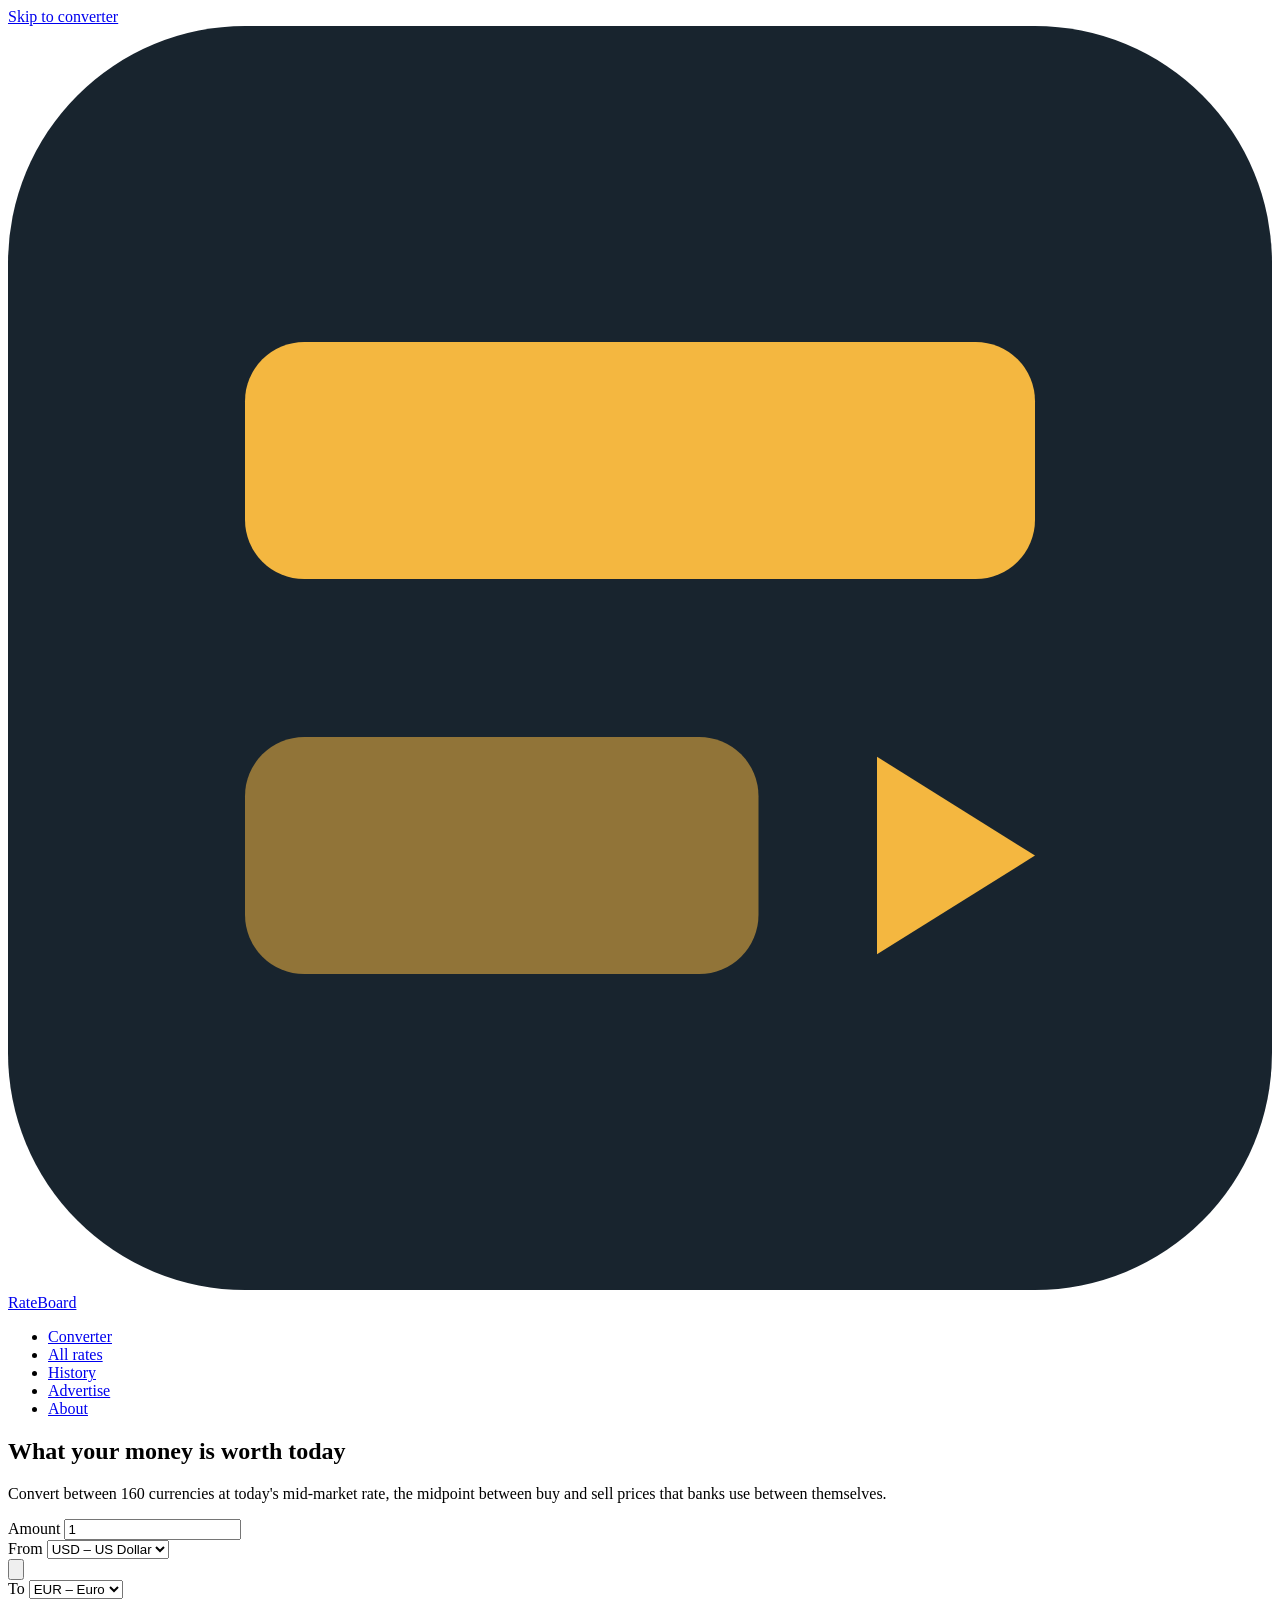
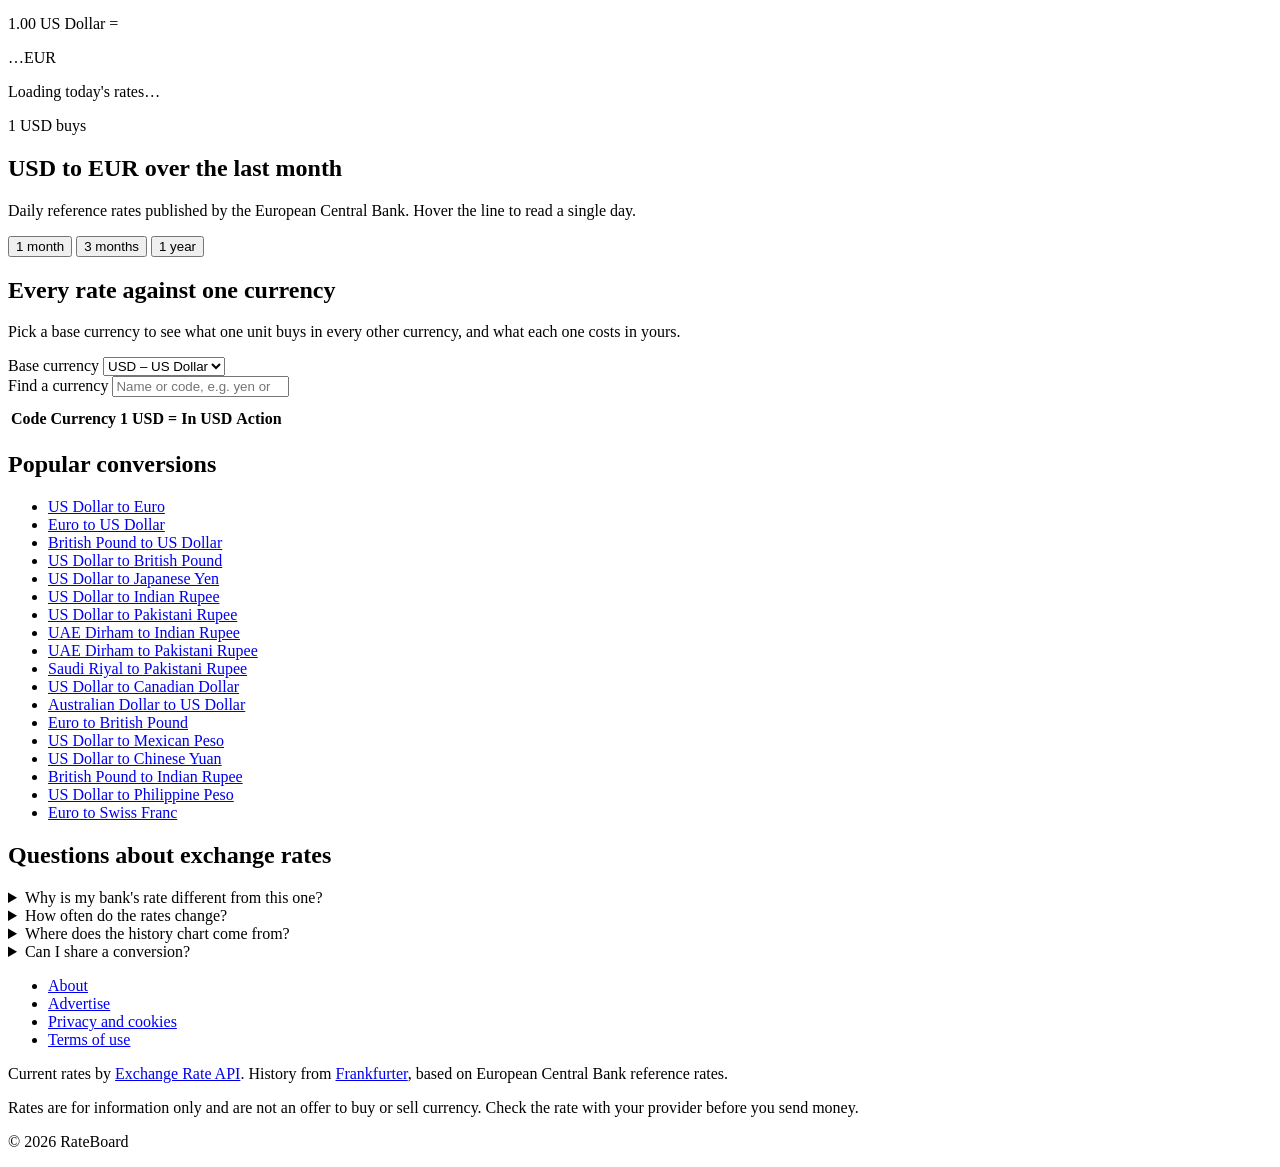
==== public/index.html @ b907bb8f "Add static exchange rate site with ad slots for Cloudflare Converter for ~160 currencies, history ch" ====
<!doctype html>
<html lang="en">
<head>
  <meta charset="utf-8">
  <meta name="viewport" content="width=device-width, initial-scale=1">
  <title>Currency Converter and Live Exchange Rates | RateBoard</title>
  <meta name="description" content="Convert between 160 currencies with today's exchange rates, compare every rate against your base currency, and see how a pair has moved over the last year.">
  <meta property="og:title" content="RateBoard – currency converter and exchange rates">
  <meta property="og:description" content="Today's exchange rates for 160 currencies, with a converter and history charts.">
  <meta property="og:type" content="website">
  <meta name="theme-color" content="#18242e">
  <link rel="icon" href="/assets/img/logo.svg" type="image/svg+xml">
  <link rel="preconnect" href="https://fonts.googleapis.com">
  <link rel="preconnect" href="https://fonts.gstatic.com" crossorigin>
  <link rel="stylesheet" href="https://fonts.googleapis.com/css2?family=Azeret+Mono:wght@500;600&family=Big+Shoulders+Display:wght@800&family=Hanken+Grotesk:wght@400;600;700&display=swap">
  <link rel="stylesheet" href="/assets/css/site.css">
  <link rel="preconnect" href="https://open.er-api.com">
  <script src="/assets/js/ads-config.js"></script>
  <script src="/assets/js/ads.js" defer></script>
  <script src="/assets/js/app.js" defer></script>
</head>
<body>
  <a class="skip-link" href="#converter">Skip to converter</a>

  <div class="ad-banner-wrap ad-banner-wrap--top">
    <div class="ad ad--leaderboard" data-ad="top-banner"></div>
  </div>

  <header class="site-header">
    <div class="site-header__inner">
      <a class="logo" href="/">
        <svg viewBox="0 0 32 32" aria-hidden="true"><rect width="32" height="32" rx="6" fill="#18242e"/><rect x="6" y="8" width="20" height="6" rx="1.5" fill="#f4b740"/><rect x="6" y="18" width="13" height="6" rx="1.5" fill="#f4b740" opacity=".55"/><path d="M22 18.5l4 2.5-4 2.5z" fill="#f4b740"/></svg>
        RateBoard
      </a>
      <nav class="site-nav" aria-label="Main">
        <ul>
          <li><a href="/#converter" aria-current="page">Converter</a></li>
          <li><a href="/#rates">All rates</a></li>
          <li><a href="/#history">History</a></li>
          <li><a href="/advertise.html">Advertise</a></li>
          <li><a href="/about.html">About</a></li>
        </ul>
      </nav>
    </div>
  </header>

  <div class="page">
    <aside class="rail rail--left" aria-label="Advertisements">
      <div class="rail__sticky">
        <div class="ad ad--rail-left" data-ad="rail-left"></div>
      </div>
    </aside>

    <main id="main">
      <section class="hero" id="converter" aria-labelledby="hero-title">
        <h1 id="hero-title">What your money is worth today</h1>
        <p class="hero__lede">Convert between 160 currencies at today's mid-market rate, the midpoint between buy and sell prices that banks use between themselves.</p>

        <div class="board">
          <form class="board__form" id="converter-form">
            <div class="board__field board__field--amount">
              <label for="amount">Amount</label>
              <input id="amount" name="amount" type="text" inputmode="decimal" autocomplete="off" value="1">
            </div>
            <div class="board__field">
              <label for="from">From</label>
              <select id="from" name="from"><option value="USD">USD – US Dollar</option></select>
            </div>
            <button class="swap" id="swap" type="button" aria-label="Swap currencies" title="Swap currencies">
              <svg viewBox="0 0 24 24" fill="none" stroke="currentColor" stroke-width="2" stroke-linecap="round" stroke-linejoin="round" aria-hidden="true"><path d="M7 4L3 8l4 4"/><path d="M3 8h14"/><path d="M17 20l4-4-4-4"/><path d="M21 16H7"/></svg>
            </button>
            <div class="board__field">
              <label for="to">To</label>
              <select id="to" name="to"><option value="EUR">EUR – Euro</option></select>
            </div>
          </form>

          <div class="board__readout" aria-live="polite">
            <p class="board__equation" id="eq">1.00 US Dollar =</p>
            <p class="board__result"><span id="result-value">…</span><span class="unit" id="result-unit">EUR</span></p>
            <p class="board__inverse"><span id="rate-fwd"></span><span id="rate-inv"></span></p>
            <p class="board__updated" id="updated">Loading today's rates…</p>
            <p class="board__status" id="status" role="alert"></p>
          </div>

          <p class="visually-hidden" id="majors-caption">1 USD buys</p>
          <ul class="board__majors" id="majors" aria-labelledby="majors-caption"></ul>
        </div>
      </section>

      <div class="ad-tiles">
        <div class="ad ad--tile" data-ad="tile-1"></div>
        <div class="ad ad--tile" data-ad="tile-2"></div>
        <div class="ad ad--tile" data-ad="tile-3"></div>
      </div>

      <section class="section" id="history" aria-labelledby="chart-title">
        <h2 id="chart-title">USD to EUR over the last month</h2>
        <p class="section__intro">Daily reference rates published by the European Central Bank. Hover the line to read a single day.</p>
        <div class="range-tabs" role="group" aria-label="Chart range">
          <button type="button" data-range="30" aria-pressed="true">1 month</button>
          <button type="button" data-range="90" aria-pressed="false">3 months</button>
          <button type="button" data-range="365" aria-pressed="false">1 year</button>
        </div>
        <dl class="chart-stats" id="chart-stats" hidden>
          <div><dt>Start</dt><dd id="stat-open"></dd></div>
          <div><dt>Latest</dt><dd id="stat-close"></dd></div>
          <div><dt>Change</dt><dd id="stat-change"></dd></div>
          <div><dt>High</dt><dd id="stat-high"></dd></div>
          <div><dt>Low</dt><dd id="stat-low"></dd></div>
        </dl>
        <div class="chart" id="chart"></div>
      </section>

      <div class="ad-banner-wrap">
        <div class="ad ad--leaderboard" data-ad="in-content"></div>
      </div>

      <section class="section" id="rates" aria-labelledby="rates-title">
        <h2 id="rates-title">Every rate against one currency</h2>
        <p class="section__intro">Pick a base currency to see what one unit buys in every other currency, and what each one costs in yours.</p>
        <div class="table-tools">
          <div>
            <label for="table-base">Base currency</label>
            <select id="table-base"><option value="USD">USD – US Dollar</option></select>
          </div>
          <div>
            <label for="table-search">Find a currency</label>
            <input id="table-search" type="search" placeholder="Name or code, e.g. yen or JPY" autocomplete="off">
          </div>
          <p id="table-count" aria-live="polite" style="margin:0 0 10px;color:var(--ink-soft);font-size:.9rem"></p>
        </div>
        <div class="table-wrap">
          <table class="rates">
            <thead>
              <tr>
                <th scope="col">Code</th>
                <th scope="col">Currency</th>
                <th scope="col" class="num" id="th-rate">1 USD =</th>
                <th scope="col" class="num" id="th-inverse">In USD</th>
                <th scope="col"><span class="visually-hidden">Action</span></th>
              </tr>
            </thead>
            <tbody id="rates-body"></tbody>
          </table>
        </div>
        <p class="table-empty" id="table-empty" hidden>No currency matches that search. Try a three-letter code like CHF.</p>
      </section>

      <div class="ad-tiles">
        <div class="ad ad--tile" data-ad="tile-4"></div>
        <div class="ad ad--tile" data-ad="tile-5"></div>
        <div class="ad ad--tile" data-ad="tile-6"></div>
      </div>

      <section class="section" aria-labelledby="popular-title">
        <h2 id="popular-title">Popular conversions</h2>
        <ul class="pair-links">
          <li><a href="/?from=USD&amp;to=EUR">US Dollar to Euro</a></li>
          <li><a href="/?from=EUR&amp;to=USD">Euro to US Dollar</a></li>
          <li><a href="/?from=GBP&amp;to=USD">British Pound to US Dollar</a></li>
          <li><a href="/?from=USD&amp;to=GBP">US Dollar to British Pound</a></li>
          <li><a href="/?from=USD&amp;to=JPY">US Dollar to Japanese Yen</a></li>
          <li><a href="/?from=USD&amp;to=INR">US Dollar to Indian Rupee</a></li>
          <li><a href="/?from=USD&amp;to=PKR">US Dollar to Pakistani Rupee</a></li>
          <li><a href="/?from=AED&amp;to=INR">UAE Dirham to Indian Rupee</a></li>
          <li><a href="/?from=AED&amp;to=PKR">UAE Dirham to Pakistani Rupee</a></li>
          <li><a href="/?from=SAR&amp;to=PKR">Saudi Riyal to Pakistani Rupee</a></li>
          <li><a href="/?from=USD&amp;to=CAD">US Dollar to Canadian Dollar</a></li>
          <li><a href="/?from=AUD&amp;to=USD">Australian Dollar to US Dollar</a></li>
          <li><a href="/?from=EUR&amp;to=GBP">Euro to British Pound</a></li>
          <li><a href="/?from=USD&amp;to=MXN">US Dollar to Mexican Peso</a></li>
          <li><a href="/?from=USD&amp;to=CNY">US Dollar to Chinese Yuan</a></li>
          <li><a href="/?from=GBP&amp;to=INR">British Pound to Indian Rupee</a></li>
          <li><a href="/?from=USD&amp;to=PHP">US Dollar to Philippine Peso</a></li>
          <li><a href="/?from=EUR&amp;to=CHF">Euro to Swiss Franc</a></li>
        </ul>
      </section>

      <section class="section faq" aria-labelledby="faq-title">
        <h2 id="faq-title">Questions about exchange rates</h2>
        <details>
          <summary>Why is my bank's rate different from this one?</summary>
          <p>RateBoard shows the mid-market rate, the midpoint between what traders pay to buy and to sell a currency. Banks, card networks and exchange counters add a margin on top, so the rate you get is usually a little worse. Compare their rate with this one to see how much that margin costs you.</p>
        </details>
        <details>
          <summary>How often do the rates change?</summary>
          <p>Currency markets trade around the clock on weekdays, so rates move constantly. The converter uses rates refreshed once a day, which is right for planning a trip, an invoice or a transfer. For trading, use a live feed from your broker.</p>
        </details>
        <details>
          <summary>Where does the history chart come from?</summary>
          <p>The chart uses daily reference rates published by the European Central Bank on working days. It covers 31 major currencies. Weekends and holidays have no published rate, so the line skips them.</p>
        </details>
        <details>
          <summary>Can I share a conversion?</summary>
          <p>Yes. The page address updates as you change the amount or currencies, so copy it from your browser and anyone who opens it sees the same conversion with that day's rate.</p>
        </details>
      </section>
    </main>

    <aside class="rail rail--right" aria-label="Advertisements">
      <div class="rail__sticky">
        <div class="ad ad--rail-right" data-ad="rail-right"></div>
        <div class="ad ad--rail-square" data-ad="rail-right-2"></div>
      </div>
    </aside>
  </div>

  <div class="ad-banner-wrap">
    <div class="ad ad--leaderboard" data-ad="footer-banner"></div>
  </div>

  <footer class="site-footer">
    <div class="site-footer__inner">
      <ul>
        <li><a href="/about.html">About</a></li>
        <li><a href="/advertise.html">Advertise</a></li>
        <li><a href="/privacy.html">Privacy and cookies</a></li>
        <li><a href="/terms.html">Terms of use</a></li>
      </ul>
      <p>Current rates by <a href="https://www.exchangerate-api.com" rel="noopener">Exchange Rate API</a>. History from <a href="https://frankfurter.dev" rel="noopener">Frankfurter</a>, based on European Central Bank reference rates.</p>
      <p>Rates are for information only and are not an offer to buy or sell currency. Check the rate with your provider before you send money.</p>
      <p>© <span id="year">2026</span> RateBoard</p>
    </div>
  </footer>
</body>
</html>
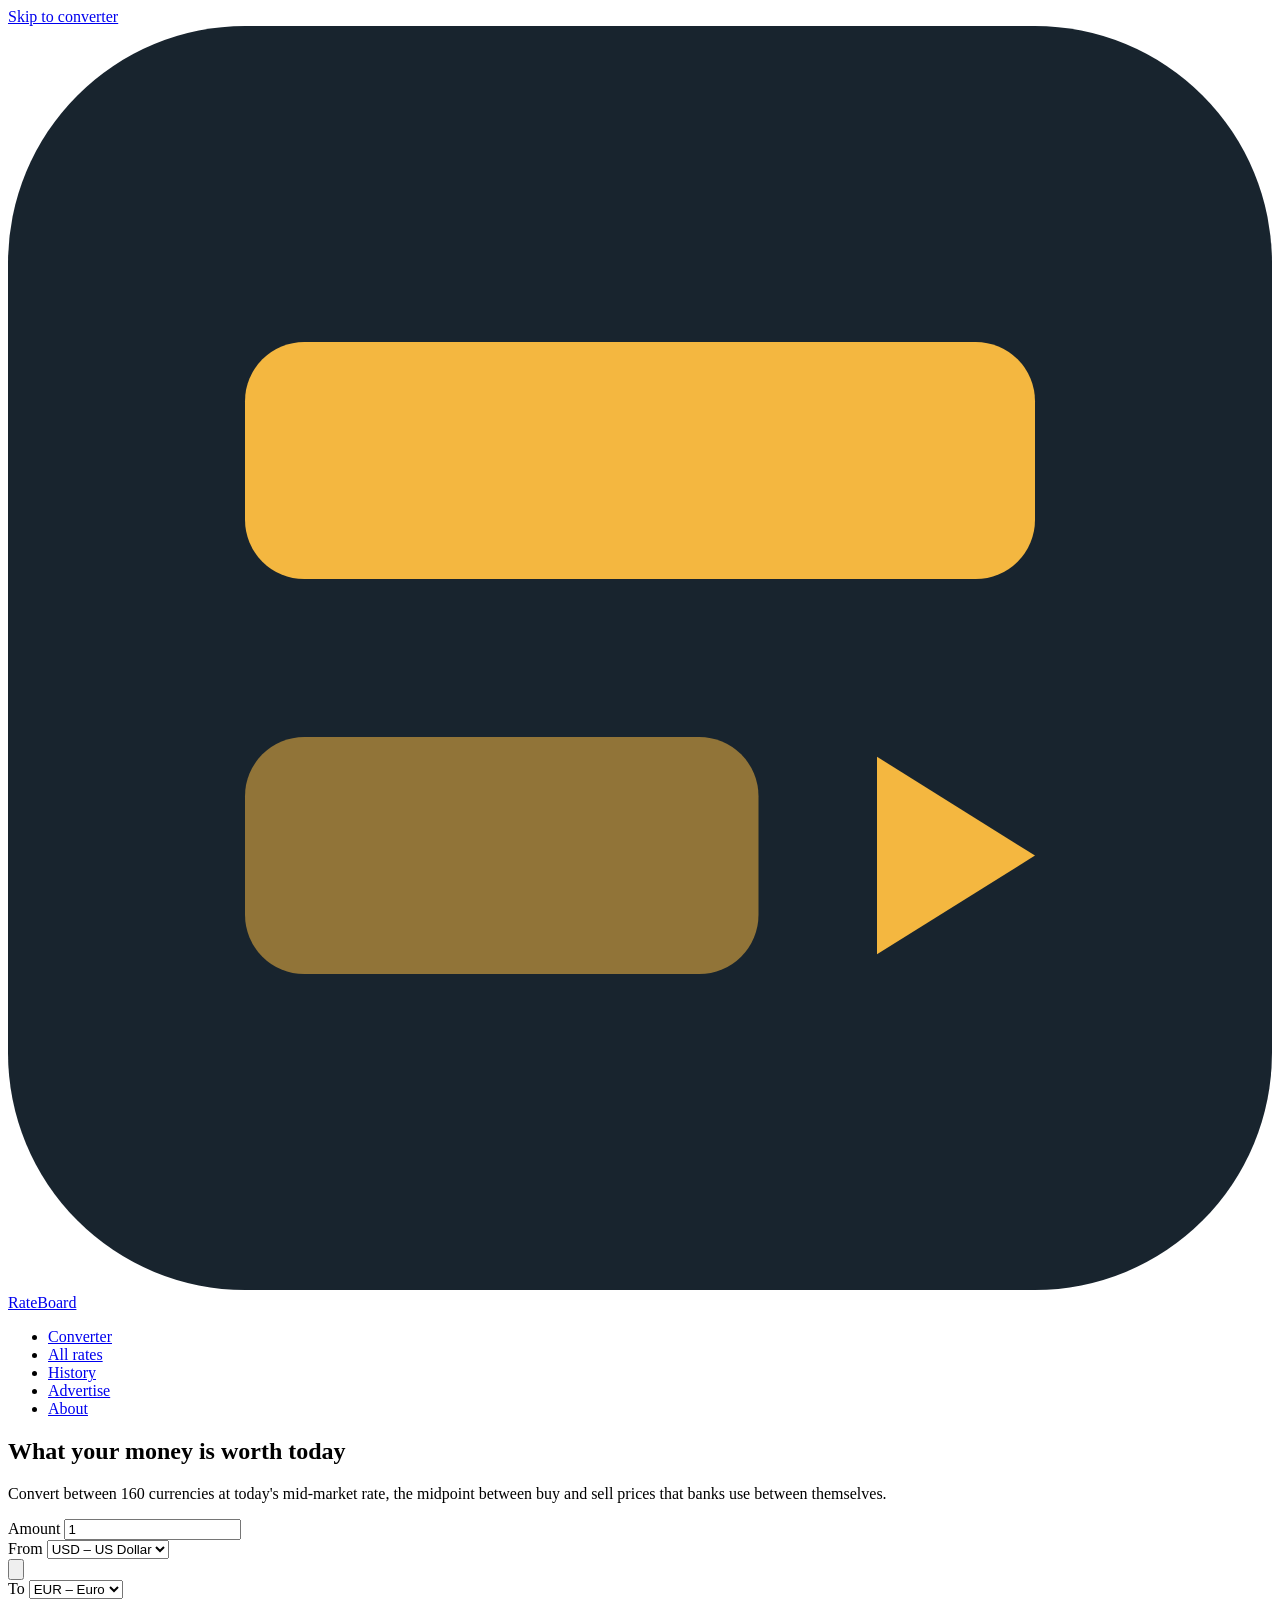
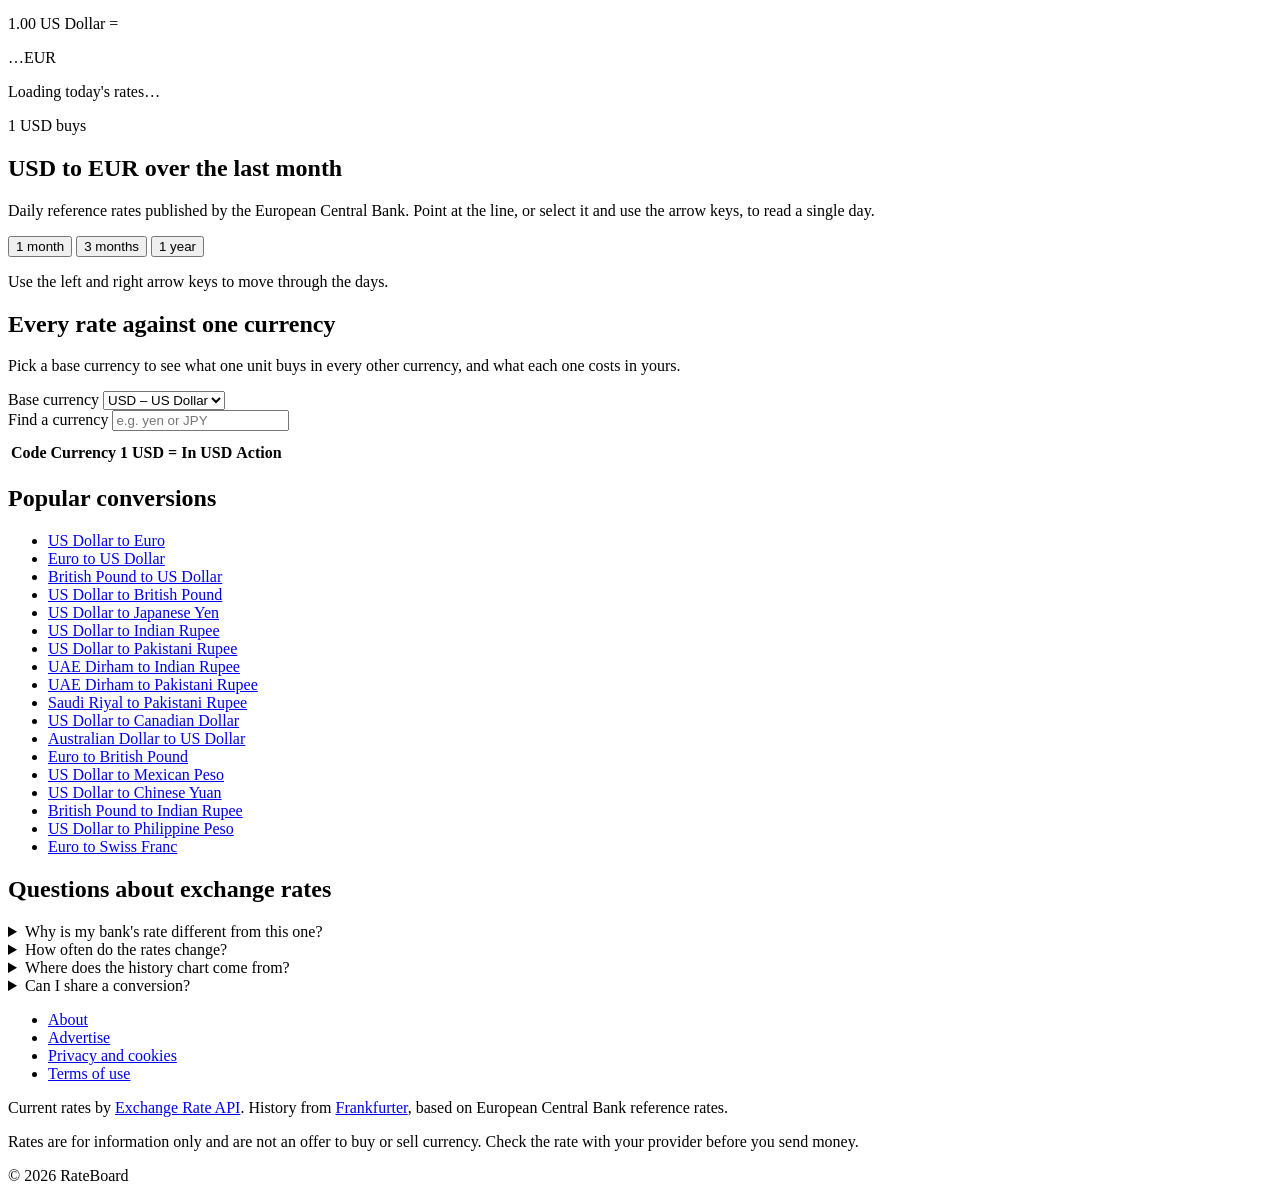
==== commit 97742dc5: "Redesign the site around a split-flap rate board and fix UX issues Applies the frontend-design and u" ====
--- a/public/index.html
+++ b/public/index.html
@@ -10,9 +10,8 @@
   <meta property="og:type" content="website">
   <meta name="theme-color" content="#18242e">
   <link rel="icon" href="/assets/img/logo.svg" type="image/svg+xml">
-  <link rel="preconnect" href="https://fonts.googleapis.com">
-  <link rel="preconnect" href="https://fonts.gstatic.com" crossorigin>
-  <link rel="stylesheet" href="https://fonts.googleapis.com/css2?family=Azeret+Mono:wght@500;600&family=Big+Shoulders+Display:wght@800&family=Hanken+Grotesk:wght@400;600;700&display=swap">
+  <link rel="preload" href="/assets/fonts/BigShoulders-Bold.woff2" as="font" type="font/woff2" crossorigin>
+  <link rel="preload" href="/assets/fonts/InstrumentSans-Regular.woff2" as="font" type="font/woff2" crossorigin>
   <link rel="stylesheet" href="/assets/css/site.css">
   <link rel="preconnect" href="https://open.er-api.com">
   <script src="/assets/js/ads-config.js"></script>
@@ -77,7 +76,7 @@
 
           <div class="board__readout" aria-live="polite">
             <p class="board__equation" id="eq">1.00 US Dollar =</p>
-            <p class="board__result"><span id="result-value">…</span><span class="unit" id="result-unit">EUR</span></p>
+            <p class="board__result"><span class="flaps" id="result-value" role="img" aria-label="Loading">…</span><span class="unit" id="result-unit">EUR</span></p>
             <p class="board__inverse"><span id="rate-fwd"></span><span id="rate-inv"></span></p>
             <p class="board__updated" id="updated">Loading today's rates…</p>
             <p class="board__status" id="status" role="alert"></p>
@@ -96,7 +95,7 @@
 
       <section class="section" id="history" aria-labelledby="chart-title">
         <h2 id="chart-title">USD to EUR over the last month</h2>
-        <p class="section__intro">Daily reference rates published by the European Central Bank. Hover the line to read a single day.</p>
+        <p class="section__intro">Daily reference rates published by the European Central Bank. Point at the line, or select it and use the arrow keys, to read a single day.</p>
         <div class="range-tabs" role="group" aria-label="Chart range">
           <button type="button" data-range="30" aria-pressed="true">1 month</button>
           <button type="button" data-range="90" aria-pressed="false">3 months</button>
@@ -110,6 +109,8 @@
           <div><dt>Low</dt><dd id="stat-low"></dd></div>
         </dl>
         <div class="chart" id="chart"></div>
+        <p class="visually-hidden" id="chart-help">Use the left and right arrow keys to move through the days.</p>
+        <p class="visually-hidden" id="chart-readout" aria-live="polite"></p>
       </section>
 
       <div class="ad-banner-wrap">
@@ -126,7 +127,7 @@
           </div>
           <div>
             <label for="table-search">Find a currency</label>
-            <input id="table-search" type="search" placeholder="Name or code, e.g. yen or JPY" autocomplete="off">
+            <input id="table-search" type="search" placeholder="e.g. yen or JPY" autocomplete="off">
           </div>
           <p id="table-count" aria-live="polite" style="margin:0 0 10px;color:var(--ink-soft);font-size:.9rem"></p>
         </div>
